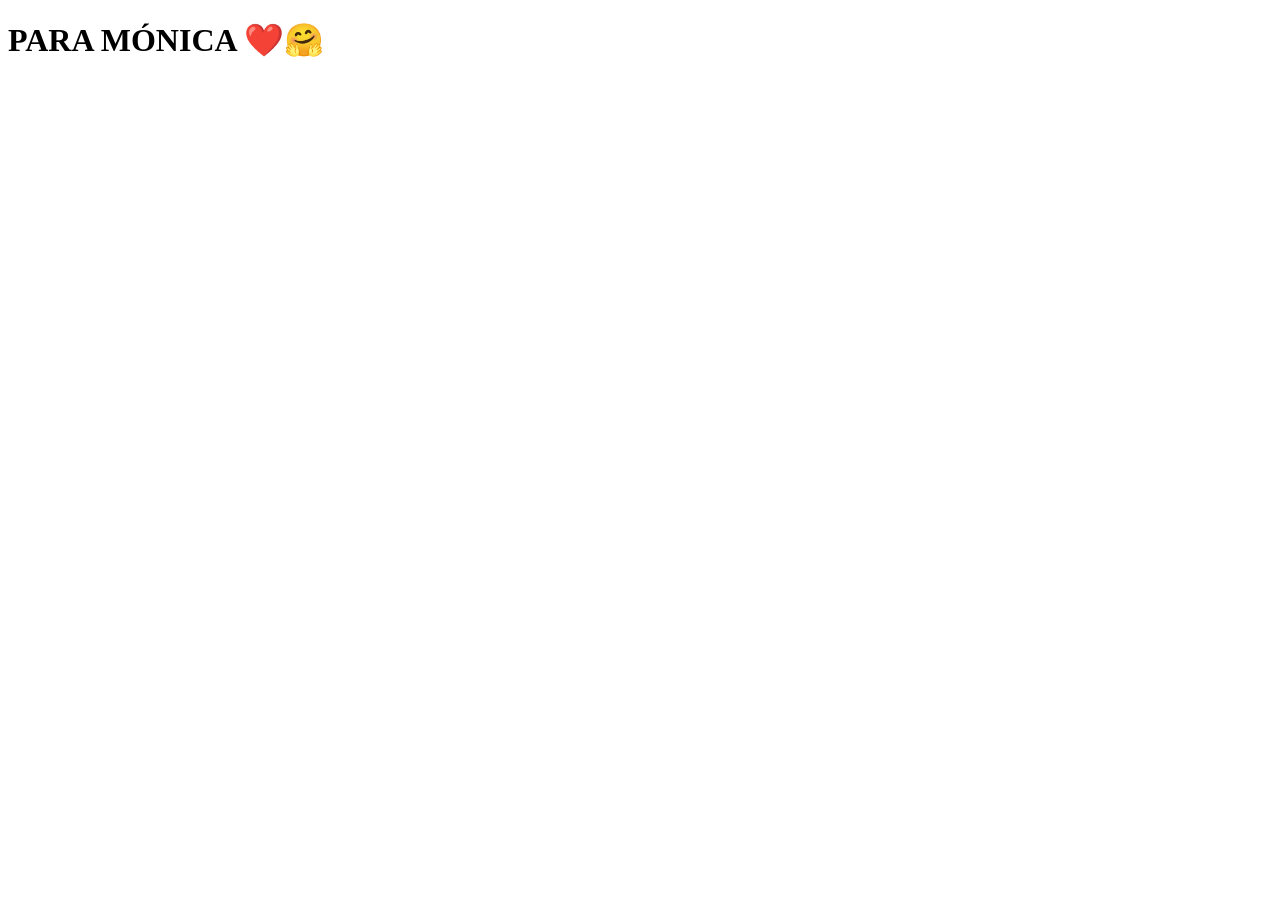
==== flower.html @ ba63bf00 "Add files via upload" ====
<!DOCTYPE html>
<html lang="es">
  <head>
    <meta charset="UTF-8" />
    <meta http-equiv="X-UA-Compatible" content="IE=edge" />
    <meta name="viewport" content="width=device-width, initial-scale=1.0" />
    <link rel="stylesheet" href="css/main.css" />
    <link rel="icon" href="img/icon.png" type="image/x-icon" />
    <title>YELLOW FLOWERS</title>
  </head>
  <body class="container">
    <audio src="sound/KumbiaKingsNaNaNa.mp3" autoplay></audio>
    <div id="lyrics"></div>
    <h1 class="titulo">PARA MÓNICA ❤️🤗</h1>
    <div class="night"></div>
    <div class="flowers">
      <div class="flower flower--1">
        <div class="flower__leafs flower__leafs--1">
          <div class="flower__leaf flower__leaf--1"></div>
          <div class="flower__leaf flower__leaf--2"></div>
          <div class="flower__leaf flower__leaf--3"></div>
          <div class="flower__leaf flower__leaf--4"></div>
          <div class="flower__white-circle"></div>

          <div class="flower__light flower__light--1"></div>
          <div class="flower__light flower__light--2"></div>
          <div class="flower__light flower__light--3"></div>
          <div class="flower__light flower__light--4"></div>
          <div class="flower__light flower__light--5"></div>
          <div class="flower__light flower__light--6"></div>
          <div class="flower__light flower__light--7"></div>
          <div class="flower__light flower__light--8"></div>
        </div>
        <div class="flower__line">
          <div class="flower__line__leaf flower__line__leaf--1"></div>
          <div class="flower__line__leaf flower__line__leaf--2"></div>
          <div class="flower__line__leaf flower__line__leaf--3"></div>
          <div class="flower__line__leaf flower__line__leaf--4"></div>
          <div class="flower__line__leaf flower__line__leaf--5"></div>
          <div class="flower__line__leaf flower__line__leaf--6"></div>
        </div>
      </div>
      <div class="flower flower--2">
        <div class="flower__leafs flower__leafs--2">
          <div class="flower__leaf flower__leaf--1"></div>
          <div class="flower__leaf flower__leaf--2"></div>
          <div class="flower__leaf flower__leaf--3"></div>
          <div class="flower__leaf flower__leaf--4"></div>
          <div class="flower__white-circle"></div>
          <div class="flower__light flower__light--1"></div>
          <div class="flower__light flower__light--2"></div>
          <div class="flower__light flower__light--3"></div>
          <div class="flower__light flower__light--4"></div>
          <div class="flower__light flower__light--5"></div>
          <div class="flower__light flower__light--6"></div>
          <div class="flower__light flower__light--7"></div>
          <div class="flower__light flower__light--8"></div>
        </div>
        <div class="flower__line">
          <div class="flower__line__leaf flower__line__leaf--1"></div>
          <div class="flower__line__leaf flower__line__leaf--2"></div>
          <div class="flower__line__leaf flower__line__leaf--3"></div>
          <div class="flower__line__leaf flower__line__leaf--4"></div>
        </div>
      </div>
      <div class="flower flower--3">
        <div class="flower__leafs flower__leafs--3">
          <div class="flower__leaf flower__leaf--1"></div>
          <div class="flower__leaf flower__leaf--2"></div>
          <div class="flower__leaf flower__leaf--3"></div>
          <div class="flower__leaf flower__leaf--4"></div>
          <div class="flower__white-circle"></div>
          <div class="flower__light flower__light--1"></div>
          <div class="flower__light flower__light--2"></div>
          <div class="flower__light flower__light--3"></div>
          <div class="flower__light flower__light--4"></div>
          <div class="flower__light flower__light--5"></div>
          <div class="flower__light flower__light--6"></div>
          <div class="flower__light flower__light--7"></div>
          <div class="flower__light flower__light--8"></div>
        </div>
        <div class="flower__line">
          <div class="flower__line__leaf flower__line__leaf--1"></div>
          <div class="flower__line__leaf flower__line__leaf--2"></div>
          <div class="flower__line__leaf flower__line__leaf--3"></div>
          <div class="flower__line__leaf flower__line__leaf--4"></div>
        </div>
      </div>
      <div class="grow-ans" style="--d: 1.2s">
        <div class="flower__g-long">
          <div class="flower__g-long__top"></div>
          <div class="flower__g-long__bottom"></div>
        </div>
      </div>
      <div class="growing-grass">
        <div class="flower__grass flower__grass--1">
          <div class="flower__grass--top"></div>
          <div class="flower__grass--bottom"></div>
          <div class="flower__grass__leaf flower__grass__leaf--1"></div>
          <div class="flower__grass__leaf flower__grass__leaf--2"></div>
          <div class="flower__grass__leaf flower__grass__leaf--3"></div>
          <div class="flower__grass__leaf flower__grass__leaf--4"></div>
          <div class="flower__grass__leaf flower__grass__leaf--5"></div>
          <div class="flower__grass__leaf flower__grass__leaf--6"></div>
          <div class="flower__grass__leaf flower__grass__leaf--7"></div>
          <div class="flower__grass__leaf flower__grass__leaf--8"></div>
          <div class="flower__grass__overlay"></div>
        </div>
      </div>
      <div class="growing-grass">
        <div class="flower__grass flower__grass--2">
          <div class="flower__grass--top"></div>
          <div class="flower__grass--bottom"></div>
          <div class="flower__grass__leaf flower__grass__leaf--1"></div>
          <div class="flower__grass__leaf flower__grass__leaf--2"></div>
          <div class="flower__grass__leaf flower__grass__leaf--3"></div>
          <div class="flower__grass__leaf flower__grass__leaf--4"></div>
          <div class="flower__grass__leaf flower__grass__leaf--5"></div>
          <div class="flower__grass__leaf flower__grass__leaf--6"></div>
          <div class="flower__grass__leaf flower__grass__leaf--7"></div>
          <div class="flower__grass__leaf flower__grass__leaf--8"></div>
          <div class="flower__grass__overlay"></div>
        </div>
      </div>
      <div class="grow-ans" style="--d: 2.4s">
        <div class="flower__g-right flower__g-right--1">
          <div class="leaf"></div>
        </div>
      </div>
      <div class="grow-ans" style="--d: 2.8s">
        <div class="flower__g-right flower__g-right--2">
          <div class="leaf"></div>
        </div>
      </div>
      <div class="grow-ans" style="--d: 2.8s">
        <div class="flower__g-front">
          <div class="flower__g-front__leaf-wrapper flower__g-front__leaf-wrapper--1">
            <div class="flower__g-front__leaf"></div>
          </div>
          <div class="flower__g-front__leaf-wrapper flower__g-front__leaf-wrapper--2">
            <div class="flower__g-front__leaf"></div>
          </div>
          <div class="flower__g-front__leaf-wrapper flower__g-front__leaf-wrapper--3">
            <div class="flower__g-front__leaf"></div>
          </div>
          <div class="flower__g-front__leaf-wrapper flower__g-front__leaf-wrapper--4">
            <div class="flower__g-front__leaf"></div>
          </div>
          <div class="flower__g-front__leaf-wrapper flower__g-front__leaf-wrapper--5">
            <div class="flower__g-front__leaf"></div>
          </div>
          <div class="flower__g-front__leaf-wrapper flower__g-front__leaf-wrapper--6">
            <div class="flower__g-front__leaf"></div>
          </div>
          <div class="flower__g-front__leaf-wrapper flower__g-front__leaf-wrapper--7">
            <div class="flower__g-front__leaf"></div>
          </div>
          <div class="flower__g-front__leaf-wrapper flower__g-front__leaf-wrapper--8">
            <div class="flower__g-front__leaf"></div>
          </div>
          <div class="flower__g-front__line"></div>
        </div>
      </div>
      <div class="grow-ans" style="--d: 3.2s">
        <div class="flower__g-fr">
          <div class="leaf"></div>
          <div class="flower__g-fr__leaf flower__g-fr__leaf--1"></div>
          <div class="flower__g-fr__leaf flower__g-fr__leaf--2"></div>
          <div class="flower__g-fr__leaf flower__g-fr__leaf--3"></div>
          <div class="flower__g-fr__leaf flower__g-fr__leaf--4"></div>
          <div class="flower__g-fr__leaf flower__g-fr__leaf--5"></div>
          <div class="flower__g-fr__leaf flower__g-fr__leaf--6"></div>
          <div class="flower__g-fr__leaf flower__g-fr__leaf--7"></div>
          <div class="flower__g-fr__leaf flower__g-fr__leaf--8"></div>
        </div>
      </div>
      <div class="long-g long-g--0">
        <div class="grow-ans" style="--d: 3s">
          <div class="leaf leaf--0"></div>
        </div>
        <div class="grow-ans" style="--d: 2.2s">
          <div class="leaf leaf--1"></div>
        </div>
        <div class="grow-ans" style="--d: 3.4s">
          <div class="leaf leaf--2"></div>
        </div>
        <div class="grow-ans" style="--d: 3.6s">
          <div class="leaf leaf--3"></div>
        </div>
      </div>
      <div class="long-g long-g--1">
        <div class="grow-ans" style="--d: 3.6s">
          <div class="leaf leaf--0"></div>
        </div>
        <div class="grow-ans" style="--d: 3.8s">
          <div class="leaf leaf--1"></div>
        </div>
        <div class="grow-ans" style="--d: 4s">
          <div class="leaf leaf--2"></div>
        </div>
        <div class="grow-ans" style="--d: 4.2s">
          <div class="leaf leaf--3"></div>
        </div>
      </div>
      <div class="long-g long-g--2">
        <div class="grow-ans" style="--d: 4s">
          <div class="leaf leaf--0"></div>
        </div>
        <div class="grow-ans" style="--d: 4.2s">
          <div class="leaf leaf--1"></div>
        </div>
        <div class="grow-ans" style="--d: 4.4s">
          <div class="leaf leaf--2"></div>
        </div>
        <div class="grow-ans" style="--d: 4.6s">
          <div class="leaf leaf--3"></div>
        </div>
      </div>
      <div class="long-g long-g--3">
        <div class="grow-ans" style="--d: 4s">
          <div class="leaf leaf--0"></div>
        </div>
        <div class="grow-ans" style="--d: 4.2s">
          <div class="leaf leaf--1"></div>
        </div>
        <div class="grow-ans" style="--d: 3s">
          <div class="leaf leaf--2"></div>
        </div>
        <div class="grow-ans" style="--d: 3.6s">
          <div class="leaf leaf--3"></div>
        </div>
      </div>
      <div class="long-g long-g--4">
        <div class="grow-ans" style="--d: 4s">
          <div class="leaf leaf--0"></div>
        </div>
        <div class="grow-ans" style="--d: 4.2s">
          <div class="leaf leaf--1"></div>
        </div>
        <div class="grow-ans" style="--d: 3s">
          <div class="leaf leaf--2"></div>
        </div>
        <div class="grow-ans" style="--d: 3.6s">
          <div class="leaf leaf--3"></div>
        </div>
      </div>
      <div class="long-g long-g--5">
        <div class="grow-ans" style="--d: 4s">
          <div class="leaf leaf--0"></div>
        </div>
        <div class="grow-ans" style="--d: 4.2s">
          <div class="leaf leaf--1"></div>
        </div>
        <div class="grow-ans" style="--d: 3s">
          <div class="leaf leaf--2"></div>
        </div>
        <div class="grow-ans" style="--d: 3.6s">
          <div class="leaf leaf--3"></div>
        </div>
      </div>
      <div class="long-g long-g--6">
        <div class="grow-ans" style="--d: 4.2s">
          <div class="leaf leaf--0"></div>
        </div>
        <div class="grow-ans" style="--d: 4.4s">
          <div class="leaf leaf--1"></div>
        </div>
        <div class="grow-ans" style="--d: 4.6s">
          <div class="leaf leaf--2"></div>
        </div>
        <div class="grow-ans" style="--d: 4.8s">
          <div class="leaf leaf--3"></div>
        </div>
      </div>
      <div class="long-g long-g--7">
        <div class="grow-ans" style="--d: 3s">
          <div class="leaf leaf--0"></div>
        </div>
        <div class="grow-ans" style="--d: 3.2s">
          <div class="leaf leaf--1"></div>
        </div>
        <div class="grow-ans" style="--d: 3.5s">
          <div class="leaf leaf--2"></div>
        </div>
        <div class="grow-ans" style="--d: 3.6s">
          <div class="leaf leaf--3"></div>
        </div>
      </div>
    </div>
    <script src="js/anim.js"></script>
    <script src="js/main.js"></script>
  </body>
</html>
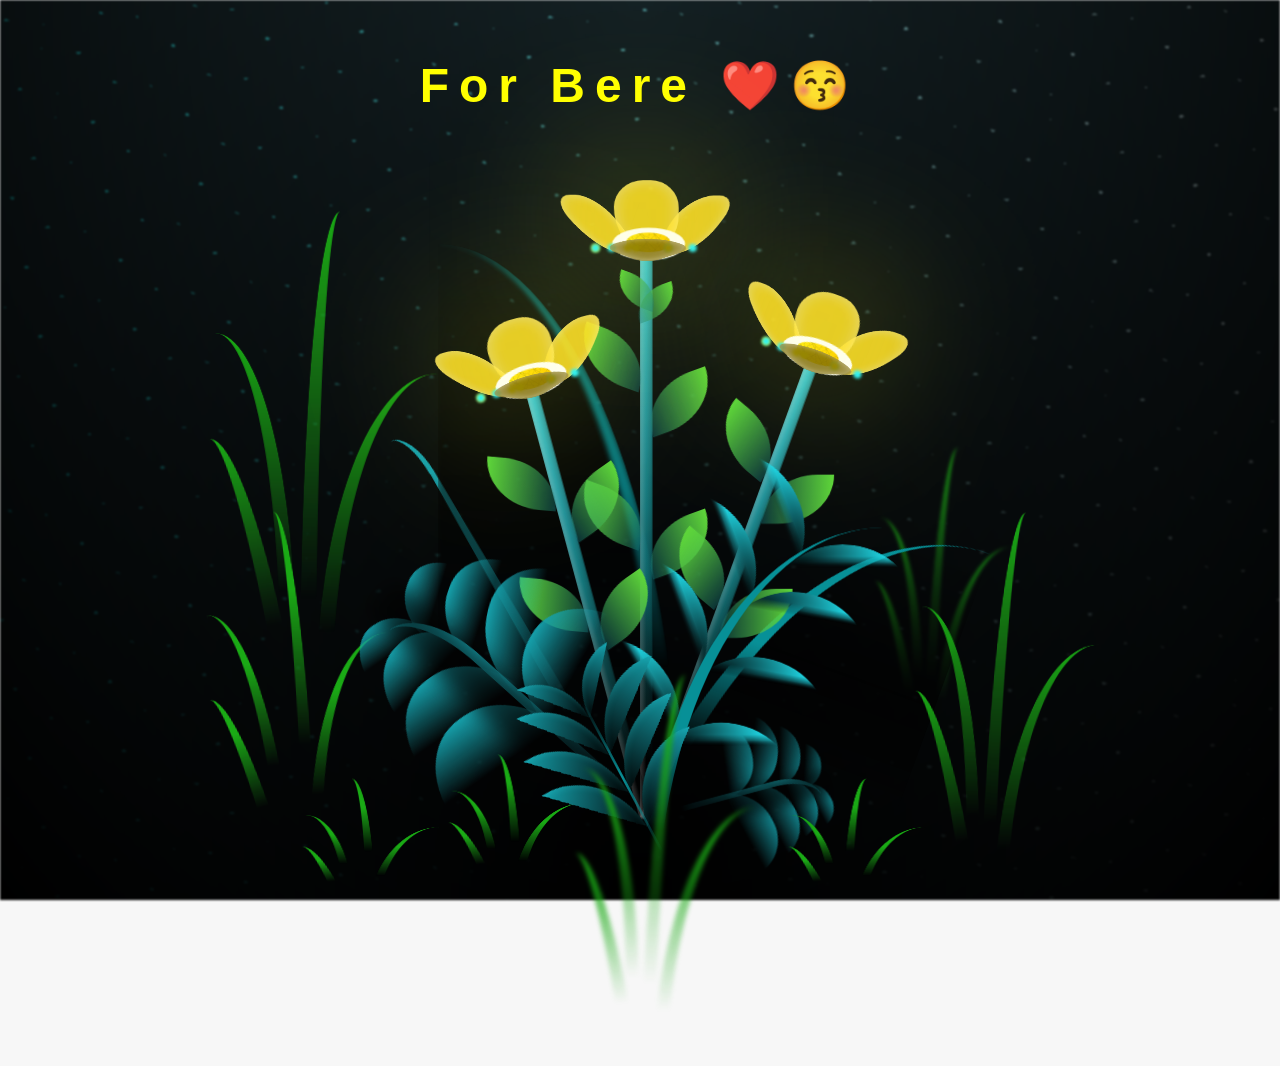
==== commit dfbc5b93: "Update flower.html" ====
--- a/flower.html
+++ b/flower.html
@@ -4,14 +4,14 @@
     <meta charset="UTF-8" />
     <meta http-equiv="X-UA-Compatible" content="IE=edge" />
     <meta name="viewport" content="width=device-width, initial-scale=1.0" />
-    <link rel="stylesheet" href="css/main.css" />
-    <link rel="icon" href="img/icon.png" type="image/x-icon" />
+    <link rel="stylesheet" href="main.css" />
+    <link rel="icon" href="icon.png" type="image/x-icon" />
     <title>YELLOW FLOWERS</title>
   </head>
   <body class="container">
-    <audio src="sound/KumbiaKingsNaNaNa.mp3" autoplay></audio>
+    <audio src="KumbiaKingsNaNaNa.mp3" autoplay></audio>
     <div id="lyrics"></div>
-    <h1 class="titulo">PARA MÓNICA ❤️🤗</h1>
+    <h1 class="titulo">For Bere ❤️😚</h1>
     <div class="night"></div>
     <div class="flowers">
       <div class="flower flower--1">
@@ -287,7 +287,7 @@
         </div>
       </div>
     </div>
-    <script src="js/anim.js"></script>
-    <script src="js/main.js"></script>
+    <script src="anim.js"></script>
+    <script src="main.js"></script>
   </body>
-</html>+</html>
--- a/main.css
+++ b/main.css
@@ -0,0 +1,1632 @@
+*,
+*::after,
+*::before {
+  padding: 0;
+  margin: 0;
+  box-sizing: border-box;
+  font-family: Helvetica;
+}
+:root {
+  --dark-color: #000;
+}
+body {
+  display: flex;
+  align-items: flex-end;
+  justify-content: center;
+  min-height: 100vh;
+  background-color: var(--dark-color);
+  overflow: hidden;
+  perspective: 1000px;
+}
+#lyrics {
+  font-size: 28px;
+  color: white;
+  position: absolute;
+  margin-bottom: 20%;
+  z-index: 1;
+  font-weight: bold;
+  letter-spacing: 4px;
+}
+@media only screen and (max-width: 600px) {
+  #lyrics {
+      font-size: 14px;
+      margin-bottom: 530px;
+      letter-spacing: 3px;
+  }
+}
+.titulo {
+  top: 50px;
+  color: yellow;
+  position: absolute;
+  font-weight: bold;
+  letter-spacing: 10px;
+  opacity: 0;
+  animation: fadeIn 3s ease-in-out forwards;
+  text-align: center;
+}
+@keyframes fadeIn {
+  from {
+    opacity: 0;
+  }
+  to {
+    opacity: 1;
+  }
+}
+.night {
+  z-index: -1;
+  position: absolute;
+  left: 50%;
+  top: 0;
+  transform: translateX(-50%);
+  width: 100%;
+  height: 100%;
+  filter: blur(0.1vmin);
+  background-image: radial-gradient(
+      ellipse at top,
+      transparent 0%,
+      var(--dark-color)
+    ),
+    radial-gradient(
+      ellipse at bottom,
+      var(--dark-color),
+      rgba(145, 233, 255, 0.2)
+    ),
+    repeating-linear-gradient(
+      220deg,
+      rgb(0, 0, 0) 0px,
+      rgb(0, 0, 0) 19px,
+      transparent 19px,
+      transparent 22px
+    ),
+    repeating-linear-gradient(
+      189deg,
+      rgb(0, 0, 0) 0px,
+      rgb(0, 0, 0) 19px,
+      transparent 19px,
+      transparent 22px
+    ),
+    repeating-linear-gradient(
+      148deg,
+      rgb(0, 0, 0) 0px,
+      rgb(0, 0, 0) 19px,
+      transparent 19px,
+      transparent 22px
+    ),
+    linear-gradient(90deg, rgb(0, 255, 250), rgb(240, 240, 240));
+}
+.flowers {
+  position: relative;
+  transform: scale(0.9);
+  /*margin-bottom: 100px;
+  */
+}
+@media only screen and (max-width: 600px) {
+.flowers {
+      font-size: 14px;
+      margin-bottom: 35%;
+      letter-spacing: 3px;
+      transform: scale(1.0);
+  }
+}
+.flower {
+  position: absolute;
+  bottom: 10vmin;
+  transform-origin: bottom center;
+  z-index: 10;
+  --fl-speed: 0.8s;
+}
+.flower--1 {
+  -webkit-animation: moving-flower-1 4s linear infinite;
+  animation: moving-flower-1 4s linear infinite;
+}
+.flower--1 .flower__line {
+  height: 70vmin;
+  -webkit-animation-delay: 0.3s;
+  animation-delay: 0.3s;
+}
+.flower--1 .flower__line__leaf--1 {
+  -webkit-animation: blooming-leaf-right var(--fl-speed) 1.6s backwards;
+  animation: blooming-leaf-right var(--fl-speed) 1.6s backwards;
+}
+.flower--1 .flower__line__leaf--2 {
+  -webkit-animation: blooming-leaf-right var(--fl-speed) 1.4s backwards;
+  animation: blooming-leaf-right var(--fl-speed) 1.4s backwards;
+}
+.flower--1 .flower__line__leaf--3 {
+  -webkit-animation: blooming-leaf-left var(--fl-speed) 1.2s backwards;
+  animation: blooming-leaf-left var(--fl-speed) 1.2s backwards;
+}
+.flower--1 .flower__line__leaf--4 {
+  -webkit-animation: blooming-leaf-left var(--fl-speed) 1s backwards;
+  animation: blooming-leaf-left var(--fl-speed) 1s backwards;
+}
+.flower--1 .flower__line__leaf--5 {
+  -webkit-animation: blooming-leaf-right var(--fl-speed) 1.8s backwards;
+  animation: blooming-leaf-right var(--fl-speed) 1.8s backwards;
+}
+.flower--1 .flower__line__leaf--6 {
+  -webkit-animation: blooming-leaf-left var(--fl-speed) 2s backwards;
+  animation: blooming-leaf-left var(--fl-speed) 2s backwards;
+}
+.flower--2 {
+  left: 50%;
+  transform: rotate(20deg);
+  -webkit-animation: moving-flower-2 4s linear infinite;
+  animation: moving-flower-2 4s linear infinite;
+}
+.flower--2 .flower__line {
+  height: 60vmin;
+  -webkit-animation-delay: 0.6s;
+  animation-delay: 0.6s;
+}
+.flower--2 .flower__line__leaf--1 {
+  -webkit-animation: blooming-leaf-right var(--fl-speed) 1.9s backwards;
+  animation: blooming-leaf-right var(--fl-speed) 1.9s backwards;
+}
+.flower--2 .flower__line__leaf--2 {
+  -webkit-animation: blooming-leaf-right var(--fl-speed) 1.7s backwards;
+  animation: blooming-leaf-right var(--fl-speed) 1.7s backwards;
+}
+.flower--2 .flower__line__leaf--3 {
+  -webkit-animation: blooming-leaf-left var(--fl-speed) 1.5s backwards;
+  animation: blooming-leaf-left var(--fl-speed) 1.5s backwards;
+}
+.flower--2 .flower__line__leaf--4 {
+  -webkit-animation: blooming-leaf-left var(--fl-speed) 1.3s backwards;
+  animation: blooming-leaf-left var(--fl-speed) 1.3s backwards;
+}
+.flower--3 {
+  left: 50%;
+  transform: rotate(-15deg);
+  -webkit-animation: moving-flower-3 4s linear infinite;
+  animation: moving-flower-3 4s linear infinite;
+}
+.flower--3 .flower__line {
+  -webkit-animation-delay: 0.9s;
+  animation-delay: 0.9s;
+}
+.flower--3 .flower__line__leaf--1 {
+  -webkit-animation: blooming-leaf-right var(--fl-speed) 2.5s backwards;
+  animation: blooming-leaf-right var(--fl-speed) 2.5s backwards;
+}
+.flower--3 .flower__line__leaf--2 {
+  -webkit-animation: blooming-leaf-right var(--fl-speed) 2.3s backwards;
+  animation: blooming-leaf-right var(--fl-speed) 2.3s backwards;
+}
+.flower--3 .flower__line__leaf--3 {
+  -webkit-animation: blooming-leaf-left var(--fl-speed) 2.1s backwards;
+  animation: blooming-leaf-left var(--fl-speed) 2.1s backwards;
+}
+.flower--3 .flower__line__leaf--4 {
+  -webkit-animation: blooming-leaf-left var(--fl-speed) 1.9s backwards;
+  animation: blooming-leaf-left var(--fl-speed) 1.9s backwards;
+}
+.flower__leafs {
+  position: relative;
+  -webkit-animation: blooming-flower 2s backwards;
+  animation: blooming-flower 2s backwards;
+}
+.flower__leafs--1 {
+  -webkit-animation-delay: 1.1s;
+  animation-delay: 1.1s;
+}
+.flower__leafs--2 {
+  -webkit-animation-delay: 1.4s;
+  animation-delay: 1.4s;
+}
+.flower__leafs--3 {
+  -webkit-animation-delay: 1.7s;
+  animation-delay: 1.7s;
+}
+.flower__leafs::after {
+  content: "";
+  position: absolute;
+  left: 0;
+  top: 0;
+  transform: translate(-50%, -100%);
+  width: 8vmin;
+  height: 8vmin;
+  background-color: #f9fd25;
+  /* background-color: #fd2525; */
+  filter: blur(10vmin);
+}
+.flower__leaf {
+  position: absolute;
+  bottom: 0;
+  left: 50%;
+  width: 8vmin;
+  height: 11vmin;
+  border-radius: 51% 49% 47% 53%/44% 45% 55% 69%;
+  background-color: #253bfd;
+  background-color: #fddd25;
+  transform-origin: bottom center;
+  opacity: 0.9;
+  box-shadow: inset 0 0 2vmin rgba(255, 255, 255, 0.5);
+}
+.flower__leaf--1 {
+  transform: translate(-10%, 1%) rotateY(40deg) rotateX(-50deg);
+}
+.flower__leaf--2 {
+  transform: translate(-50%, -4%) rotateX(40deg);
+}
+.flower__leaf--3 {
+  transform: translate(-90%, 0%) rotateY(45deg) rotateX(50deg);
+}
+.flower__leaf--4 {
+  width: 8vmin;
+  height: 8vmin;
+  transform-origin: bottom left;
+  border-radius: 4vmin 10vmin 4vmin 4vmin;
+  transform: translate(0%, 18%) rotateX(70deg) rotate(-43deg);
+  background-color: #7c6901;
+  z-index: 1;
+  opacity: 0.8;
+}
+.flower__white-circle {
+  position: absolute;
+  left: -3.5vmin;
+  top: -3vmin;
+  width: 9vmin;
+  height: 4vmin;
+  border-radius: 50%;
+  background-color: #fff;
+}
+.flower__white-circle::after {
+  content: "";
+  position: absolute;
+  left: 50%;
+  top: 45%;
+  transform: translate(-50%, -50%);
+  width: 60%;
+  height: 60%;
+  border-radius: inherit;
+  background-image: repeating-linear-gradient(
+      135deg,
+      rgba(0, 0, 0, 0.03) 0px,
+      rgba(0, 0, 0, 0.03) 1px,
+      transparent 1px,
+      transparent 12px
+    ),
+    repeating-linear-gradient(
+      45deg,
+      rgba(0, 0, 0, 0.03) 0px,
+      rgba(0, 0, 0, 0.03) 1px,
+      transparent 1px,
+      transparent 12px
+    ),
+    repeating-linear-gradient(
+      67.5deg,
+      rgba(0, 0, 0, 0.03) 0px,
+      rgba(0, 0, 0, 0.03) 1px,
+      transparent 1px,
+      transparent 12px
+    ),
+    repeating-linear-gradient(
+      135deg,
+      rgba(0, 0, 0, 0.03) 0px,
+      rgba(0, 0, 0, 0.03) 1px,
+      transparent 1px,
+      transparent 12px
+    ),
+    repeating-linear-gradient(
+      45deg,
+      rgba(0, 0, 0, 0.03) 0px,
+      rgba(0, 0, 0, 0.03) 1px,
+      transparent 1px,
+      transparent 12px
+    ),
+    repeating-linear-gradient(
+      112.5deg,
+      rgba(0, 0, 0, 0.03) 0px,
+      rgba(0, 0, 0, 0.03) 1px,
+      transparent 1px,
+      transparent 12px
+    ),
+    repeating-linear-gradient(
+      112.5deg,
+      rgba(0, 0, 0, 0.03) 0px,
+      rgba(0, 0, 0, 0.03) 1px,
+      transparent 1px,
+      transparent 12px
+    ),
+    repeating-linear-gradient(
+      45deg,
+      rgba(0, 0, 0, 0.03) 0px,
+      rgba(0, 0, 0, 0.03) 1px,
+      transparent 1px,
+      transparent 12px
+    ),
+    repeating-linear-gradient(
+      22.5deg,
+      rgba(0, 0, 0, 0.03) 0px,
+      rgba(0, 0, 0, 0.03) 1px,
+      transparent 1px,
+      transparent 12px
+    ),
+    repeating-linear-gradient(
+      45deg,
+      rgba(0, 0, 0, 0.03) 0px,
+      rgba(0, 0, 0, 0.03) 1px,
+      transparent 1px,
+      transparent 12px
+    ),
+    repeating-linear-gradient(
+      22.5deg,
+      rgba(0, 0, 0, 0.03) 0px,
+      rgba(0, 0, 0, 0.03) 1px,
+      transparent 1px,
+      transparent 12px
+    ),
+    repeating-linear-gradient(
+      135deg,
+      rgba(0, 0, 0, 0.03) 0px,
+      rgba(0, 0, 0, 0.03) 1px,
+      transparent 1px,
+      transparent 12px
+    ),
+    repeating-linear-gradient(
+      157.5deg,
+      rgba(0, 0, 0, 0.03) 0px,
+      rgba(0, 0, 0, 0.03) 1px,
+      transparent 1px,
+      transparent 12px
+    ),
+    repeating-linear-gradient(
+      67.5deg,
+      rgba(0, 0, 0, 0.03) 0px,
+      rgba(0, 0, 0, 0.03) 1px,
+      transparent 1px,
+      transparent 12px
+    ),
+    repeating-linear-gradient(
+      67.5deg,
+      rgba(0, 0, 0, 0.03) 0px,
+      rgba(0, 0, 0, 0.03) 1px,
+      transparent 1px,
+      transparent 12px
+    ),
+    linear-gradient(90deg, rgb(255, 235, 18), rgb(255, 206, 0));
+}
+.flower__line {
+  height: 55vmin;
+  width: 1.5vmin;
+  background-image: linear-gradient(
+      to left,
+      rgba(0, 0, 0, 0.2),
+      transparent,
+      rgba(255, 255, 255, 0.2)
+    ),
+    linear-gradient(to top, transparent 10%, #14757a, #39c6d6);
+  box-shadow: inset 0 0 2px rgba(0, 0, 0, 0.5);
+  -webkit-animation: grow-flower-tree 4s backwards;
+  animation: grow-flower-tree 4s backwards;
+}
+.flower__line__leaf {
+  --w: 7vmin;
+  --h: calc(var(--w) + 2vmin);
+  position: absolute;
+  top: 20%;
+  left: 90%;
+  width: var(--w);
+  height: var(--h);
+  border-top-right-radius: var(--h);
+  border-bottom-left-radius: var(--h);
+  background-image: linear-gradient(to top, rgba(20, 117, 122, 0.4), #5ed639);
+}
+.flower__line__leaf--1 {
+  transform: rotate(70deg) rotateY(30deg);
+}
+.flower__line__leaf--2 {
+  top: 45%;
+  transform: rotate(70deg) rotateY(30deg);
+}
+.flower__line__leaf--3,
+.flower__line__leaf--4,
+.flower__line__leaf--6 {
+  border-top-right-radius: 0;
+  border-bottom-left-radius: 0;
+  border-top-left-radius: var(--h);
+  border-bottom-right-radius: var(--h);
+  left: -460%;
+  top: 12%;
+  transform: rotate(-70deg) rotateY(30deg);
+}
+.flower__line__leaf--4 {
+  top: 40%;
+}
+.flower__line__leaf--5 {
+  top: 0;
+  transform-origin: left;
+  transform: rotate(70deg) rotateY(30deg) scale(0.6);
+}
+.flower__line__leaf--6 {
+  top: -2%;
+  left: -450%;
+  transform-origin: right;
+  transform: rotate(-70deg) rotateY(30deg) scale(0.6);
+}
+.flower__light {
+  position: absolute;
+  bottom: 0vmin;
+  width: 1vmin;
+  height: 1vmin;
+  background-color: rgb(255, 251, 0);
+  border-radius: 50%;
+  filter: blur(0.2vmin);
+  -webkit-animation: light-ans 4s linear infinite backwards;
+  animation: light-ans 4s linear infinite backwards;
+}
+.flower__light:nth-child(odd) {
+  background-color: #23f0ff;
+}
+.flower__light--1 {
+  left: -2vmin;
+  -webkit-animation-delay: 1s;
+  animation-delay: 1s;
+}
+.flower__light--2 {
+  left: 3vmin;
+  -webkit-animation-delay: 0.5s;
+  animation-delay: 0.5s;
+}
+.flower__light--3 {
+  left: -6vmin;
+  -webkit-animation-delay: 0.3s;
+  animation-delay: 0.3s;
+}
+.flower__light--4 {
+  left: 6vmin;
+  -webkit-animation-delay: 0.9s;
+  animation-delay: 0.9s;
+}
+.flower__light--5 {
+  left: -1vmin;
+  -webkit-animation-delay: 1.5s;
+  animation-delay: 1.5s;
+}
+.flower__light--6 {
+  left: -4vmin;
+  -webkit-animation-delay: 3s;
+  animation-delay: 3s;
+}
+.flower__light--7 {
+  left: 3vmin;
+  -webkit-animation-delay: 2s;
+  animation-delay: 2s;
+}
+.flower__light--8 {
+  left: -6vmin;
+  -webkit-animation-delay: 3.5s;
+  animation-delay: 3.5s;
+}
+.flower__grass {
+  --c: #159faa;
+  --line-w: 1.5vmin;
+  position: absolute;
+  bottom: 12vmin;
+  left: -7vmin;
+  display: flex;
+  flex-direction: column;
+  align-items: flex-end;
+  z-index: 20;
+  transform-origin: bottom center;
+  transform: rotate(-48deg) rotateY(40deg);
+}
+.flower__grass--1 {
+  -webkit-animation: moving-grass 2s linear infinite;
+  animation: moving-grass 2s linear infinite;
+}
+.flower__grass--2 {
+  left: 2vmin;
+  bottom: 10vmin;
+  transform: scale(0.5) rotate(75deg) rotateX(10deg) rotateY(-200deg);
+  opacity: 0.8;
+  z-index: 0;
+  -webkit-animation: moving-grass--2 1.5s linear infinite;
+  animation: moving-grass--2 1.5s linear infinite;
+}
+.flower__grass--top {
+  width: 7vmin;
+  height: 10vmin;
+  border-top-right-radius: 100%;
+  border-right: var(--line-w) solid var(--c);
+  transform-origin: bottom center;
+  transform: rotate(-2deg);
+}
+.flower__grass--bottom {
+  margin-top: -2px;
+  width: var(--line-w);
+  height: 25vmin;
+  background-image: linear-gradient(to top, transparent, var(--c));
+}
+.flower__grass__leaf {
+  --size: 10vmin;
+  position: absolute;
+  width: calc(var(--size) * 2.1);
+  height: var(--size);
+  border-top-left-radius: var(--size);
+  border-top-right-radius: var(--size);
+  background-image: linear-gradient(
+    to top,
+    transparent,
+    transparent 30%,
+    var(--c)
+  );
+  z-index: 100;
+}
+.flower__grass__leaf--1 {
+  top: -6%;
+  left: 30%;
+  --size: 6vmin;
+  transform: rotate(-20deg);
+  -webkit-animation: growing-grass-ans--1 2s 2.6s backwards;
+  animation: growing-grass-ans--1 2s 2.6s backwards;
+}
+@-webkit-keyframes growing-grass-ans--1 {
+  0% {
+    transform-origin: bottom left;
+    transform: rotate(-20deg) scale(0);
+  }
+}
+@keyframes growing-grass-ans--1 {
+  0% {
+    transform-origin: bottom left;
+    transform: rotate(-20deg) scale(0);
+  }
+}
+.flower__grass__leaf--2 {
+  top: -5%;
+  left: -110%;
+  --size: 6vmin;
+  transform: rotate(10deg);
+  -webkit-animation: growing-grass-ans--2 2s 2.4s linear backwards;
+  animation: growing-grass-ans--2 2s 2.4s linear backwards;
+}
+@-webkit-keyframes growing-grass-ans--2 {
+  0% {
+    transform-origin: bottom right;
+    transform: rotate(10deg) scale(0);
+  }
+}
+@keyframes growing-grass-ans--2 {
+  0% {
+    transform-origin: bottom right;
+    transform: rotate(10deg) scale(0);
+  }
+}
+.flower__grass__leaf--3 {
+  top: 5%;
+  left: 60%;
+  --size: 8vmin;
+  transform: rotate(-18deg) rotateX(-20deg);
+  -webkit-animation: growing-grass-ans--3 2s 2.2s linear backwards;
+  animation: growing-grass-ans--3 2s 2.2s linear backwards;
+}
+@-webkit-keyframes growing-grass-ans--3 {
+  0% {
+    transform-origin: bottom left;
+    transform: rotate(-18deg) rotateX(-20deg) scale(0);
+  }
+}
+@keyframes growing-grass-ans--3 {
+  0% {
+    transform-origin: bottom left;
+    transform: rotate(-18deg) rotateX(-20deg) scale(0);
+  }
+}
+.flower__grass__leaf--4 {
+  top: 6%;
+  left: -135%;
+  --size: 8vmin;
+  transform: rotate(2deg);
+  -webkit-animation: growing-grass-ans--4 2s 2s linear backwards;
+  animation: growing-grass-ans--4 2s 2s linear backwards;
+}
+@-webkit-keyframes growing-grass-ans--4 {
+  0% {
+    transform-origin: bottom right;
+    transform: rotate(2deg) scale(0);
+  }
+}
+@keyframes growing-grass-ans--4 {
+  0% {
+    transform-origin: bottom right;
+    transform: rotate(2deg) scale(0);
+  }
+}
+.flower__grass__leaf--5 {
+  top: 20%;
+  left: 60%;
+  --size: 10vmin;
+  transform: rotate(-24deg) rotateX(-20deg);
+  -webkit-animation: growing-grass-ans--5 2s 1.8s linear backwards;
+  animation: growing-grass-ans--5 2s 1.8s linear backwards;
+}
+@-webkit-keyframes growing-grass-ans--5 {
+  0% {
+    transform-origin: bottom left;
+    transform: rotate(-24deg) rotateX(-20deg) scale(0);
+  }
+}
+@keyframes growing-grass-ans--5 {
+  0% {
+    transform-origin: bottom left;
+    transform: rotate(-24deg) rotateX(-20deg) scale(0);
+  }
+}
+.flower__grass__leaf--6 {
+  top: 22%;
+  left: -180%;
+  --size: 10vmin;
+  transform: rotate(10deg);
+  -webkit-animation: growing-grass-ans--6 2s 1.6s linear backwards;
+  animation: growing-grass-ans--6 2s 1.6s linear backwards;
+}
+@-webkit-keyframes growing-grass-ans--6 {
+  0% {
+    transform-origin: bottom right;
+    transform: rotate(10deg) scale(0);
+  }
+}
+@keyframes growing-grass-ans--6 {
+  0% {
+    transform-origin: bottom right;
+    transform: rotate(10deg) scale(0);
+  }
+}
+.flower__grass__leaf--7 {
+  top: 39%;
+  left: 70%;
+  --size: 10vmin;
+  transform: rotate(-10deg);
+  -webkit-animation: growing-grass-ans--7 2s 1.4s linear backwards;
+  animation: growing-grass-ans--7 2s 1.4s linear backwards;
+}
+@-webkit-keyframes growing-grass-ans--7 {
+  0% {
+    transform-origin: bottom left;
+    transform: rotate(-10deg) scale(0);
+  }
+}
+@keyframes growing-grass-ans--7 {
+  0% {
+    transform-origin: bottom left;
+    transform: rotate(-10deg) scale(0);
+  }
+}
+.flower__grass__leaf--8 {
+  top: 40%;
+  left: -215%;
+  --size: 11vmin;
+  transform: rotate(10deg);
+  -webkit-animation: growing-grass-ans--8 2s 1.2s linear backwards;
+  animation: growing-grass-ans--8 2s 1.2s linear backwards;
+}
+@-webkit-keyframes growing-grass-ans--8 {
+  0% {
+    transform-origin: bottom right;
+    transform: rotate(10deg) scale(0);
+  }
+}
+@keyframes growing-grass-ans--8 {
+  0% {
+    transform-origin: bottom right;
+    transform: rotate(10deg) scale(0);
+  }
+}
+.flower__grass__overlay {
+  position: absolute;
+  top: -10%;
+  right: 0%;
+  width: 100%;
+  height: 100%;
+  background-color: rgba(0, 0, 0, 0.6);
+  filter: blur(1.5vmin);
+  z-index: 100;
+}
+.flower__g-long {
+  --w: 2vmin;
+  --h: 6vmin;
+  --c: #159faa;
+  position: absolute;
+  bottom: 10vmin;
+  left: -3vmin;
+  transform-origin: bottom center;
+  transform: rotate(-30deg) rotateY(-20deg);
+  display: flex;
+  flex-direction: column;
+  align-items: flex-end;
+  -webkit-animation: flower-g-long-ans 3s linear infinite;
+  animation: flower-g-long-ans 3s linear infinite;
+}
+@-webkit-keyframes flower-g-long-ans {
+  0%,
+  100% {
+    transform: rotate(-30deg) rotateY(-20deg);
+  }
+  50% {
+    transform: rotate(-32deg) rotateY(-20deg);
+  }
+}
+@keyframes flower-g-long-ans {
+  0%,
+  100% {
+    transform: rotate(-30deg) rotateY(-20deg);
+  }
+  50% {
+    transform: rotate(-32deg) rotateY(-20deg);
+  }
+}
+.flower__g-long__top {
+  top: calc(var(--h) * -1);
+  width: calc(var(--w) + 1vmin);
+  height: var(--h);
+  border-top-right-radius: 100%;
+  border-right: 0.7vmin solid var(--c);
+  transform: translate(-0.7vmin, 1vmin);
+}
+.flower__g-long__bottom {
+  width: var(--w);
+  height: 50vmin;
+  transform-origin: bottom center;
+  background-image: linear-gradient(to top, transparent 30%, var(--c));
+  box-shadow: inset 0 0 2px rgba(0, 0, 0, 0.5);
+  -webkit-clip-path: polygon(35% 0, 65% 1%, 100% 100%, 0% 100%);
+  clip-path: polygon(35% 0, 65% 1%, 100% 100%, 0% 100%);
+}
+.flower__g-right {
+  position: absolute;
+  bottom: 6vmin;
+  left: -2vmin;
+  transform-origin: bottom left;
+  transform: rotate(20deg);
+}
+.flower__g-right .leaf {
+  width: 30vmin;
+  height: 50vmin;
+  border-top-left-radius: 100%;
+  border-left: 2vmin solid #079097;
+  background-image: linear-gradient(
+    to bottom,
+    transparent,
+    var(--dark-color) 60%
+  );
+  -webkit-mask-image: linear-gradient(to top, transparent 30%, #079097 60%);
+}
+.flower__g-right--1 {
+  -webkit-animation: flower-g-right-ans 2.5s linear infinite;
+  animation: flower-g-right-ans 2.5s linear infinite;
+}
+.flower__g-right--2 {
+  left: 5vmin;
+  transform: rotateY(-180deg);
+  -webkit-animation: flower-g-right-ans--2 3s linear infinite;
+  animation: flower-g-right-ans--2 3s linear infinite;
+}
+.flower__g-right--2 .leaf {
+  height: 75vmin;
+  filter: blur(0.3vmin);
+  opacity: 0.8;
+}
+@-webkit-keyframes flower-g-right-ans {
+  0%,
+  100% {
+    transform: rotate(20deg);
+  }
+  50% {
+    transform: rotate(24deg) rotateX(-20deg);
+  }
+}
+@keyframes flower-g-right-ans {
+  0%,
+  100% {
+    transform: rotate(20deg);
+  }
+  50% {
+    transform: rotate(24deg) rotateX(-20deg);
+  }
+}
+@-webkit-keyframes flower-g-right-ans--2 {
+  0%,
+  100% {
+    transform: rotateY(-180deg) rotate(0deg) rotateX(-20deg);
+  }
+  50% {
+    transform: rotateY(-180deg) rotate(6deg) rotateX(-20deg);
+  }
+}
+@keyframes flower-g-right-ans--2 {
+  0%,
+  100% {
+    transform: rotateY(-180deg) rotate(0deg) rotateX(-20deg);
+  }
+  50% {
+    transform: rotateY(-180deg) rotate(6deg) rotateX(-20deg);
+  }
+}
+.flower__g-front {
+  position: absolute;
+  bottom: 6vmin;
+  left: 2.5vmin;
+  z-index: 100;
+  transform-origin: bottom center;
+  transform: rotate(-28deg) rotateY(30deg) scale(1.04);
+  -webkit-animation: flower__g-front-ans 2s linear infinite;
+  animation: flower__g-front-ans 2s linear infinite;
+}
+@-webkit-keyframes flower__g-front-ans {
+  0%,
+  100% {
+    transform: rotate(-28deg) rotateY(30deg) scale(1.04);
+  }
+  50% {
+    transform: rotate(-35deg) rotateY(40deg) scale(1.04);
+  }
+}
+@keyframes flower__g-front-ans {
+  0%,
+  100% {
+    transform: rotate(-28deg) rotateY(30deg) scale(1.04);
+  }
+  50% {
+    transform: rotate(-35deg) rotateY(40deg) scale(1.04);
+  }
+}
+.flower__g-front__line {
+  width: 0.3vmin;
+  height: 20vmin;
+  background-image: linear-gradient(
+    to top,
+    transparent,
+    #079097,
+    transparent 100%
+  );
+  position: relative;
+}
+.flower__g-front__leaf-wrapper {
+  position: absolute;
+  top: 0;
+  left: 0;
+  transform-origin: bottom left;
+  transform: rotate(10deg);
+}
+.flower__g-front__leaf-wrapper:nth-child(even) {
+  left: 0vmin;
+  transform: rotateY(-180deg) rotate(5deg);
+  -webkit-animation: flower__g-front__leaf-left-ans 1s ease-in backwards;
+  animation: flower__g-front__leaf-left-ans 1s ease-in backwards;
+}
+.flower__g-front__leaf-wrapper:nth-child(odd) {
+  -webkit-animation: flower__g-front__leaf-ans 1s ease-in backwards;
+  animation: flower__g-front__leaf-ans 1s ease-in backwards;
+}
+.flower__g-front__leaf-wrapper--1 {
+  top: -8vmin;
+  transform: scale(0.7);
+  -webkit-animation: flower__g-front__leaf-ans 1s 5.5s ease-in backwards !important;
+  animation: flower__g-front__leaf-ans 1s 5.5s ease-in backwards !important;
+}
+.flower__g-front__leaf-wrapper--2 {
+  top: -8vmin;
+  transform: rotateY(-180deg) scale(0.7) !important;
+  -webkit-animation: flower__g-front__leaf-left-ans-2 1s 4.6s ease-in backwards !important;
+  animation: flower__g-front__leaf-left-ans-2 1s 4.6s ease-in backwards !important;
+}
+.flower__g-front__leaf-wrapper--3 {
+  top: -3vmin;
+  -webkit-animation: flower__g-front__leaf-ans 1s 4.6s ease-in backwards;
+  animation: flower__g-front__leaf-ans 1s 4.6s ease-in backwards;
+}
+.flower__g-front__leaf-wrapper--4 {
+  top: -3vmin;
+  transform: rotateY(-180deg) scale(0.9) !important;
+  -webkit-animation: flower__g-front__leaf-left-ans-2 1s 4.6s ease-in backwards !important;
+  animation: flower__g-front__leaf-left-ans-2 1s 4.6s ease-in backwards !important;
+}
+@-webkit-keyframes flower__g-front__leaf-left-ans-2 {
+  0% {
+    transform: rotateY(-180deg) scale(0);
+  }
+}
+@keyframes flower__g-front__leaf-left-ans-2 {
+  0% {
+    transform: rotateY(-180deg) scale(0);
+  }
+}
+.flower__g-front__leaf-wrapper--5,
+.flower__g-front__leaf-wrapper--6 {
+  top: 2vmin;
+}
+.flower__g-front__leaf-wrapper--7,
+.flower__g-front__leaf-wrapper--8 {
+  top: 6.5vmin;
+}
+.flower__g-front__leaf-wrapper--2 {
+  -webkit-animation-delay: 5.2s !important;
+  animation-delay: 5.2s !important;
+}
+.flower__g-front__leaf-wrapper--3 {
+  -webkit-animation-delay: 4.9s !important;
+  animation-delay: 4.9s !important;
+}
+.flower__g-front__leaf-wrapper--5 {
+  -webkit-animation-delay: 4.3s !important;
+  animation-delay: 4.3s !important;
+}
+.flower__g-front__leaf-wrapper--6 {
+  -webkit-animation-delay: 4.1s !important;
+  animation-delay: 4.1s !important;
+}
+.flower__g-front__leaf-wrapper--7 {
+  -webkit-animation-delay: 3.8s !important;
+  animation-delay: 3.8s !important;
+}
+.flower__g-front__leaf-wrapper--8 {
+  -webkit-animation-delay: 3.5s !important;
+  animation-delay: 3.5s !important;
+}
+@-webkit-keyframes flower__g-front__leaf-ans {
+  0% {
+    transform: rotate(10deg) scale(0);
+  }
+}
+@keyframes flower__g-front__leaf-ans {
+  0% {
+    transform: rotate(10deg) scale(0);
+  }
+}
+@-webkit-keyframes flower__g-front__leaf-left-ans {
+  0% {
+    transform: rotateY(-180deg) rotate(5deg) scale(0);
+  }
+}
+@keyframes flower__g-front__leaf-left-ans {
+  0% {
+    transform: rotateY(-180deg) rotate(5deg) scale(0);
+  }
+}
+.flower__g-front__leaf {
+  width: 10vmin;
+  height: 10vmin;
+  border-radius: 100% 0% 0% 100%/100% 100% 0% 0%;
+  box-shadow: inset 0 2px 1vmin hsla(184deg, 97%, 58%, 0.2);
+  background-image: linear-gradient(
+      to bottom left,
+      transparent,
+      var(--dark-color)
+    ),
+    linear-gradient(to bottom right, #159faa 50%, transparent 50%, transparent);
+  -webkit-mask-image: linear-gradient(
+    to bottom right,
+    #159faa 50%,
+    transparent 50%,
+    transparent
+  );
+  mask-image: linear-gradient(
+    to bottom right,
+    #159faa 50%,
+    transparent 50%,
+    transparent
+  );
+}
+.flower__g-fr {
+  position: absolute;
+  bottom: -4vmin;
+  left: vmin;
+  transform-origin: bottom left;
+  z-index: 10;
+  -webkit-animation: flower__g-fr-ans 2s linear infinite;
+  animation: flower__g-fr-ans 2s linear infinite;
+}
+@-webkit-keyframes flower__g-fr-ans {
+  0%,
+  100% {
+    transform: rotate(2deg);
+  }
+  50% {
+    transform: rotate(4deg);
+  }
+}
+@keyframes flower__g-fr-ans {
+  0%,
+  100% {
+    transform: rotate(2deg);
+  }
+  50% {
+    transform: rotate(4deg);
+  }
+}
+.flower__g-fr .leaf {
+  width: 30vmin;
+  height: 50vmin;
+  border-top-left-radius: 100%;
+  border-left: 2vmin solid #079097;
+  -webkit-mask-image: linear-gradient(to top, transparent 25%, #079097 50%);
+  position: relative;
+  z-index: 1;
+}
+.flower__g-fr__leaf {
+  position: absolute;
+  top: 0;
+  left: 0;
+  width: 10vmin;
+  height: 10vmin;
+  border-radius: 100% 0% 0% 100%/100% 100% 0% 0%;
+  box-shadow: inset 0 2px 1vmin hsla(184deg, 97%, 58%, 0.2);
+  background-image: linear-gradient(
+      to bottom left,
+      transparent,
+      var(--dark-color) 98%
+    ),
+    linear-gradient(to bottom right, #23f0ff 45%, transparent 50%, transparent);
+  -webkit-mask-image: linear-gradient(
+    135deg,
+    #159faa 40%,
+    transparent 50%,
+    transparent
+  );
+}
+.flower__g-fr__leaf--1 {
+  left: 20vmin;
+  transform: rotate(45deg);
+  -webkit-animation: flower__g-fr-leaft-ans-1 0.5s 5.2s linear backwards;
+  animation: flower__g-fr-leaft-ans-1 0.5s 5.2s linear backwards;
+}
+@-webkit-keyframes flower__g-fr-leaft-ans-1 {
+  0% {
+    transform-origin: left;
+    transform: rotate(45deg) scale(0);
+  }
+}
+@keyframes flower__g-fr-leaft-ans-1 {
+  0% {
+    transform-origin: left;
+    transform: rotate(45deg) scale(0);
+  }
+}
+.flower__g-fr__leaf--2 {
+  left: 12vmin;
+  top: -7vmin;
+  transform: rotate(25deg) rotateY(-180deg);
+  -webkit-animation: flower__g-fr-leaft-ans-6 0.5s 5s linear backwards;
+  animation: flower__g-fr-leaft-ans-6 0.5s 5s linear backwards;
+}
+.flower__g-fr__leaf--3 {
+  left: 15vmin;
+  top: 6vmin;
+  transform: rotate(55deg);
+  -webkit-animation: flower__g-fr-leaft-ans-5 0.5s 4.8s linear backwards;
+  animation: flower__g-fr-leaft-ans-5 0.5s 4.8s linear backwards;
+}
+.flower__g-fr__leaf--4 {
+  left: 6vmin;
+  top: -2vmin;
+  transform: rotate(25deg) rotateY(-180deg);
+  -webkit-animation: flower__g-fr-leaft-ans-6 0.5s 4.6s linear backwards;
+  animation: flower__g-fr-leaft-ans-6 0.5s 4.6s linear backwards;
+}
+.flower__g-fr__leaf--5 {
+  left: 10vmin;
+  top: 14vmin;
+  transform: rotate(55deg);
+  -webkit-animation: flower__g-fr-leaft-ans-5 0.5s 4.4s linear backwards;
+  animation: flower__g-fr-leaft-ans-5 0.5s 4.4s linear backwards;
+}
+@-webkit-keyframes flower__g-fr-leaft-ans-5 {
+  0% {
+    transform-origin: left;
+    transform: rotate(55deg) scale(0);
+  }
+}
+@keyframes flower__g-fr-leaft-ans-5 {
+  0% {
+    transform-origin: left;
+    transform: rotate(55deg) scale(0);
+  }
+}
+.flower__g-fr__leaf--6 {
+  left: 0vmin;
+  top: 6vmin;
+  transform: rotate(25deg) rotateY(-180deg);
+  -webkit-animation: flower__g-fr-leaft-ans-6 0.5s 4.2s linear backwards;
+  animation: flower__g-fr-leaft-ans-6 0.5s 4.2s linear backwards;
+}
+@-webkit-keyframes flower__g-fr-leaft-ans-6 {
+  0% {
+    transform-origin: right;
+    transform: rotate(25deg) rotateY(-180deg) scale(0);
+  }
+}
+@keyframes flower__g-fr-leaft-ans-6 {
+  0% {
+    transform-origin: right;
+    transform: rotate(25deg) rotateY(-180deg) scale(0);
+  }
+}
+.flower__g-fr__leaf--7 {
+  left: 5vmin;
+  top: 22vmin;
+  transform: rotate(45deg);
+  -webkit-animation: flower__g-fr-leaft-ans-7 0.5s 4s linear backwards;
+  animation: flower__g-fr-leaft-ans-7 0.5s 4s linear backwards;
+}
+@-webkit-keyframes flower__g-fr-leaft-ans-7 {
+  0% {
+    transform-origin: left;
+    transform: rotate(45deg) scale(0);
+  }
+}
+@keyframes flower__g-fr-leaft-ans-7 {
+  0% {
+    transform-origin: left;
+    transform: rotate(45deg) scale(0);
+  }
+}
+.flower__g-fr__leaf--8 {
+  left: -4vmin;
+  top: 15vmin;
+  transform: rotate(15deg) rotateY(-180deg);
+  -webkit-animation: flower__g-fr-leaft-ans-8 0.5s 3.8s linear backwards;
+  animation: flower__g-fr-leaft-ans-8 0.5s 3.8s linear backwards;
+}
+@-webkit-keyframes flower__g-fr-leaft-ans-8 {
+  0% {
+    transform-origin: right;
+    transform: rotate(15deg) rotateY(-180deg) scale(0);
+  }
+}
+@keyframes flower__g-fr-leaft-ans-8 {
+  0% {
+    transform-origin: right;
+    transform: rotate(15deg) rotateY(-180deg) scale(0);
+  }
+}
+
+.long-g {
+  position: absolute;
+  bottom: 25vmin;
+  left: -42vmin;
+  transform-origin: bottom left;
+}
+.long-g--1 {
+  bottom: 0vmin;
+  transform: scale(0.8) rotate(-5deg);
+}
+.long-g--1 .leaf {
+  -webkit-mask-image: linear-gradient(
+    to top,
+    transparent 40%,
+    #079097 80%
+  ) !important;
+}
+.long-g--1 .leaf--1 {
+  --w: 5vmin;
+  --h: 60vmin;
+  left: -2vmin;
+  transform: rotate(3deg) rotateY(-180deg);
+}
+.long-g--2,
+.long-g--3 {
+  bottom: -3vmin;
+  left: -35vmin;
+  transform-origin: center;
+  transform: scale(0.6) rotateX(60deg);
+}
+.long-g--2 .leaf,
+.long-g--3 .leaf {
+  -webkit-mask-image: linear-gradient(
+    to top,
+    transparent 50%,
+    #079097 80%
+  ) !important;
+}
+.long-g--2 .leaf--1,
+.long-g--3 .leaf--1 {
+  left: -1vmin;
+  transform: rotateY(-180deg);
+}
+.long-g--3 {
+  left: -17vmin;
+  bottom: 0vmin;
+}
+.long-g--3 .leaf {
+  -webkit-mask-image: linear-gradient(
+    to top,
+    transparent 40%,
+    #079097 80%
+  ) !important;
+}
+.long-g--4 {
+  left: 25vmin;
+  bottom: -3vmin;
+  transform-origin: center;
+  transform: scale(0.6) rotateX(60deg);
+}
+.long-g--4 .leaf {
+  -webkit-mask-image: linear-gradient(
+    to top,
+    transparent 50%,
+    #079097 80%
+  ) !important;
+}
+.long-g--5 {
+  left: 42vmin;
+  bottom: 0vmin;
+  transform: scale(0.8) rotate(2deg);
+}
+.long-g--6 {
+  left: 0vmin;
+  bottom: -20vmin;
+  z-index: 100;
+  filter: blur(0.3vmin);
+  transform: scale(0.8) rotate(2deg);
+}
+.long-g--7 {
+  left: 35vmin;
+  bottom: 20vmin;
+  z-index: -1;
+  filter: blur(0.3vmin);
+  transform: scale(0.6) rotate(2deg);
+  opacity: 0.7;
+}
+.long-g .leaf {
+  --w: 15vmin;
+  --h: 40vmin;
+  --c: #1aaa15;
+  position: absolute;
+  bottom: 0;
+  width: var(--w);
+  height: var(--h);
+  border-top-left-radius: 100%;
+  border-left: 2vmin solid var(--c);
+  -webkit-mask-image: linear-gradient(
+    to top,
+    transparent 20%,
+    var(--dark-color)
+  );
+  transform-origin: bottom center;
+}
+.long-g .leaf--0 {
+  left: 2vmin;
+  -webkit-animation: leaf-ans-1 4s linear infinite;
+  animation: leaf-ans-1 4s linear infinite;
+}
+.long-g .leaf--1 {
+  --w: 5vmin;
+  --h: 60vmin;
+  -webkit-animation: leaf-ans-1 4s linear infinite;
+  animation: leaf-ans-1 4s linear infinite;
+}
+.long-g .leaf--2 {
+  --w: 10vmin;
+  --h: 40vmin;
+  left: -0.5vmin;
+  bottom: 5vmin;
+  transform-origin: bottom left;
+  transform: rotateY(-180deg);
+  -webkit-animation: leaf-ans-2 3s linear infinite;
+  animation: leaf-ans-2 3s linear infinite;
+}
+.long-g .leaf--3 {
+  --w: 5vmin;
+  --h: 30vmin;
+  left: -1vmin;
+  bottom: 3.2vmin;
+  transform-origin: bottom left;
+  transform: rotate(-10deg) rotateY(-180deg);
+  -webkit-animation: leaf-ans-3 3s linear infinite;
+  animation: leaf-ans-3 3s linear infinite;
+}
+
+@-webkit-keyframes leaf-ans-1 {
+  0%,
+  100% {
+    transform: rotate(-5deg) scale(1);
+  }
+  50% {
+    transform: rotate(5deg) scale(1.1);
+  }
+}
+
+@keyframes leaf-ans-1 {
+  0%,
+  100% {
+    transform: rotate(-5deg) scale(1);
+  }
+  50% {
+    transform: rotate(5deg) scale(1.1);
+  }
+}
+@-webkit-keyframes leaf-ans-2 {
+  0%,
+  100% {
+    transform: rotateY(-180deg) rotate(5deg);
+  }
+  50% {
+    transform: rotateY(-180deg) rotate(0deg) scale(1.1);
+  }
+}
+@keyframes leaf-ans-2 {
+  0%,
+  100% {
+    transform: rotateY(-180deg) rotate(5deg);
+  }
+  50% {
+    transform: rotateY(-180deg) rotate(0deg) scale(1.1);
+  }
+}
+@-webkit-keyframes leaf-ans-3 {
+  0%,
+  100% {
+    transform: rotate(-10deg) rotateY(-180deg);
+  }
+  50% {
+    transform: rotate(-20deg) rotateY(-180deg);
+  }
+}
+@keyframes leaf-ans-3 {
+  0%,
+  100% {
+    transform: rotate(-10deg) rotateY(-180deg);
+  }
+  50% {
+    transform: rotate(-20deg) rotateY(-180deg);
+  }
+}
+.grow-ans {
+  -webkit-animation: grow-ans 2s var(--d) backwards;
+  animation: grow-ans 2s var(--d) backwards;
+}
+
+@-webkit-keyframes grow-ans {
+  0% {
+    transform: scale(0);
+    opacity: 0;
+  }
+}
+
+@keyframes grow-ans {
+  0% {
+    transform: scale(0);
+    opacity: 0;
+  }
+}
+@-webkit-keyframes light-ans {
+  0% {
+    opacity: 0;
+    transform: translateY(0vmin);
+  }
+  25% {
+    opacity: 1;
+    transform: translateY(-5vmin) translateX(-2vmin);
+  }
+  50% {
+    opacity: 1;
+    transform: translateY(-15vmin) translateX(2vmin);
+    filter: blur(0.2vmin);
+  }
+  75% {
+    transform: translateY(-20vmin) translateX(-2vmin);
+    filter: blur(0.2vmin);
+  }
+  100% {
+    transform: translateY(-30vmin);
+    opacity: 0;
+    filter: blur(1vmin);
+  }
+}
+@keyframes light-ans {
+  0% {
+    opacity: 0;
+    transform: translateY(0vmin);
+  }
+  25% {
+    opacity: 1;
+    transform: translateY(-5vmin) translateX(-2vmin);
+  }
+  50% {
+    opacity: 1;
+    transform: translateY(-15vmin) translateX(2vmin);
+    filter: blur(0.2vmin);
+  }
+  75% {
+    transform: translateY(-20vmin) translateX(-2vmin);
+    filter: blur(0.2vmin);
+  }
+  100% {
+    transform: translateY(-30vmin);
+    opacity: 0;
+    filter: blur(1vmin);
+  }
+}
+@-webkit-keyframes moving-flower-1 {
+  0%,
+  100% {
+    transform: rotate(2deg);
+  }
+  50% {
+    transform: rotate(-2deg);
+  }
+}
+@keyframes moving-flower-1 {
+  0%,
+  100% {
+    transform: rotate(2deg);
+  }
+  50% {
+    transform: rotate(-2deg);
+  }
+}
+@-webkit-keyframes moving-flower-2 {
+  0%,
+  100% {
+    transform: rotate(18deg);
+  }
+  50% {
+    transform: rotate(14deg);
+  }
+}
+@keyframes moving-flower-2 {
+  0%,
+  100% {
+    transform: rotate(18deg);
+  }
+  50% {
+    transform: rotate(14deg);
+  }
+}
+@-webkit-keyframes moving-flower-3 {
+  0%,
+  100% {
+    transform: rotate(-18deg);
+  }
+  50% {
+    transform: rotate(-20deg) rotateY(-10deg);
+  }
+}
+@keyframes moving-flower-3 {
+  0%,
+  100% {
+    transform: rotate(-18deg);
+  }
+  50% {
+    transform: rotate(-20deg) rotateY(-10deg);
+  }
+}
+@-webkit-keyframes blooming-leaf-right {
+  0% {
+    transform-origin: left;
+    transform: rotate(70deg) rotateY(30deg) scale(0);
+  }
+}
+@keyframes blooming-leaf-right {
+  0% {
+    transform-origin: left;
+    transform: rotate(70deg) rotateY(30deg) scale(0);
+  }
+}
+@-webkit-keyframes blooming-leaf-left {
+  0% {
+    transform-origin: right;
+    transform: rotate(-70deg) rotateY(30deg) scale(0);
+  }
+}
+@keyframes blooming-leaf-left {
+  0% {
+    transform-origin: right;
+    transform: rotate(-70deg) rotateY(30deg) scale(0);
+  }
+}
+@-webkit-keyframes grow-flower-tree {
+  0% {
+    height: 0;
+    border-radius: 1vmin;
+  }
+}
+@keyframes grow-flower-tree {
+  0% {
+    height: 0;
+    border-radius: 1vmin;
+  }
+}
+@-webkit-keyframes blooming-flower {
+  0% {
+    transform: scale(0);
+  }
+}
+@keyframes blooming-flower {
+  0% {
+    transform: scale(0);
+  }
+}
+@-webkit-keyframes moving-grass {
+  0%,
+  100% {
+    transform: rotate(-48deg) rotateY(40deg);
+  }
+  50% {
+    transform: rotate(-50deg) rotateY(40deg);
+  }
+}
+@keyframes moving-grass {
+  0%,
+  100% {
+    transform: rotate(-48deg) rotateY(40deg);
+  }
+  50% {
+    transform: rotate(-50deg) rotateY(40deg);
+  }
+}
+@-webkit-keyframes moving-grass--2 {
+  0%,
+  100% {
+    transform: scale(0.5) rotate(75deg) rotateX(10deg) rotateY(-200deg);
+  }
+  50% {
+    transform: scale(0.5) rotate(79deg) rotateX(10deg) rotateY(-200deg);
+  }
+}
+@keyframes moving-grass--2 {
+  0%,
+  100% {
+    transform: scale(0.5) rotate(75deg) rotateX(10deg) rotateY(-200deg);
+  }
+  50% {
+    transform: scale(0.5) rotate(79deg) rotateX(10deg) rotateY(-200deg);
+  }
+}
+.growing-grass {
+  -webkit-animation: growing-grass-ans 1s 2s backwards;
+  animation: growing-grass-ans 1s 2s backwards;
+}
+@-webkit-keyframes growing-grass-ans {
+  0% {
+    transform: scale(0);
+  }
+}
+@keyframes growing-grass-ans {
+  0% {
+    transform: scale(0);
+  }
+}
+.container * {
+  -webkit-animation-play-state: paused !important;
+  animation-play-state: paused !important;
+}
+body, h1, p {
+  margin: 0;
+  padding: 0;
+}
+body {
+  font-family: 'Arial', sans-serif;
+  background-color: #f7f7f7;
+  color: #333;
+}
+.container {
+  max-width: 1200px;
+  margin: 0 auto;
+  padding: 20px;
+}
+h1 {
+  font-size: 2em;
+  line-height: 1.5;
+  margin-bottom: 20px;
+}
+@media screen and (max-width: 600px) {
+  /* Estilos para pantallas pequeñas */
+  h1 {
+      font-size: 1.5em;
+  }
+}
+@media screen and (min-width: 601px) and (max-width: 1024px) {
+  /* Estilos para pantallas medianas */
+  h1 {
+      font-size: 1.8em;
+  }
+}
+@media screen and (min-width: 1025px) {
+  /* Estilos para pantallas grandes */
+  h1 {
+      font-size: 3em;
+  }
+}
